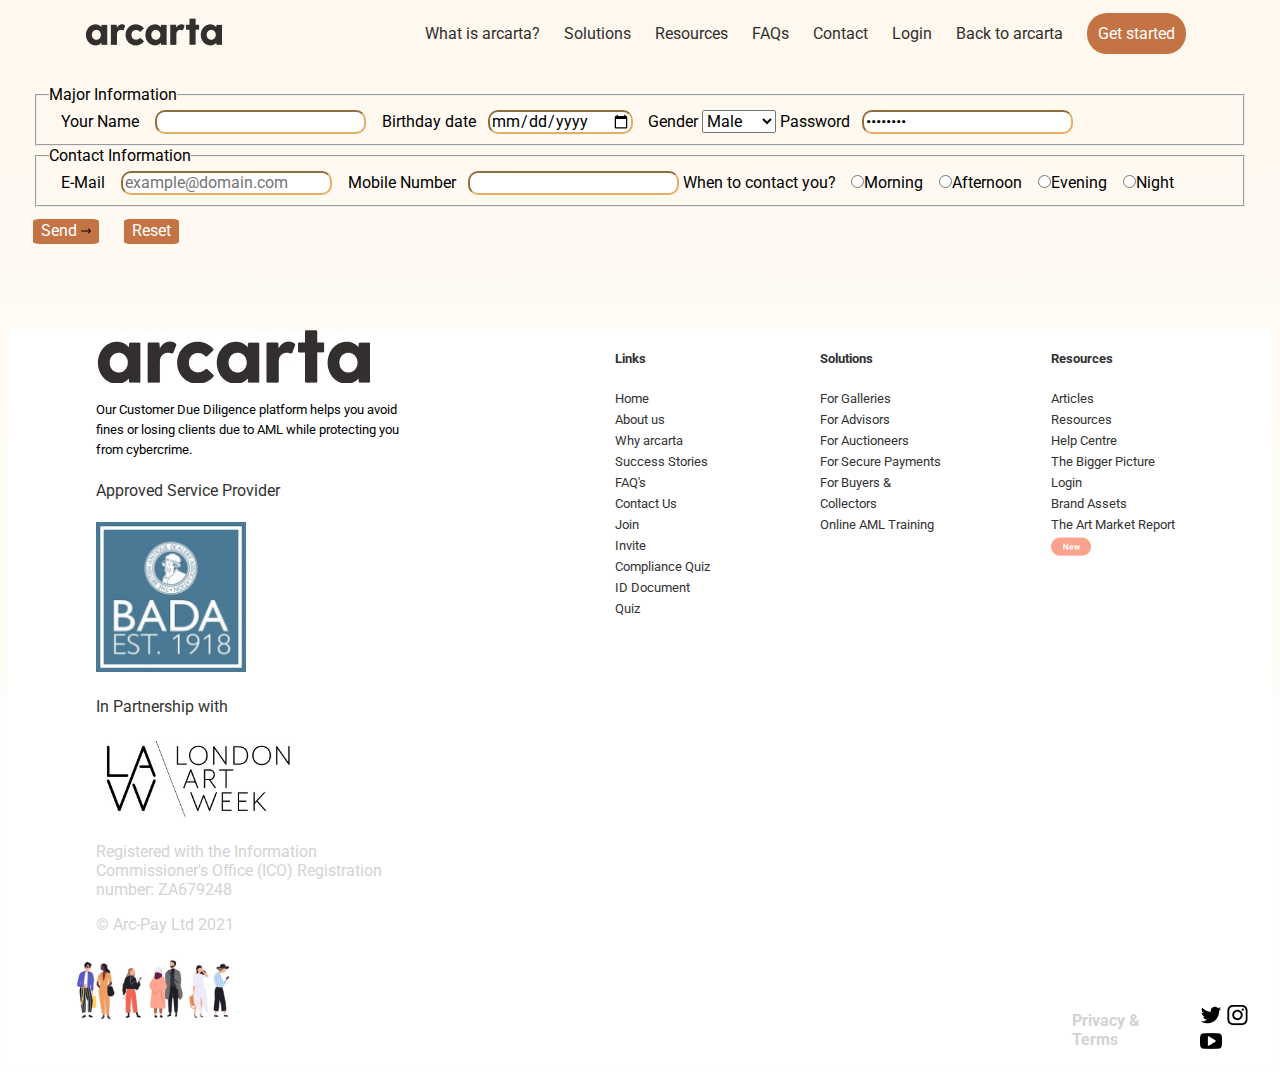
==== form.html @ 87cdc84c "lr7" ====
<!DOCTYPE html>
<html lang="en">

<head>
    <link rel="stylesheet" type="text/css" href="css/normalize.css" />
    <link rel="stylesheet" type="text/css" href="css/style.css" />
    <link rel="stylesheet" type="text/css" href="css/form_style.css" />
    <meta charset="UTF-8">
    <meta http-equiv="X-UA-Compatible" content="IE=edge">
    <meta name="viewport" content="width=device-width, initial-scale=1.0">
    <title>Form</title>
</head>

<body>
    <header class="header_container">
        <a href=""><img src="img/logo.png" alt="" /></a>

        <nav class="header">
            <ul>
                <li><a href="" class="header">What is arcarta?</a></li>
                <li><a href="" class="header">Solutions</a></li>
                <li><a href="" class="header">Resources</a></li>
                <li><a href="" class="header">FAQs</a></li>
                <li><a href="" class="header">Contact</a></li>
                <li><a href="" class="header">Login</a></li>
                <li><a href="index.html" class="header">Back to arcarta</a></li>
                <li>
                    <a href="#" class="get_start">Get started</a>
                </li>
            </ul>
        </nav>
    </header>
    <section>
        <div class="major_inf">
        <form name="contact" method="POST" data-netlify="true">
            <fieldset>
                <legend>Major Information</legend>
                <label> Your Name <input type="text" name="text-field" required></lable>
                    <label>Birthday date<input type="date" name="date" required></label>
                    <label>Gender
                        <select name="Gender" required>
                            <option value="Male">Male</option>
                            <option value="Female">Female</option>
                        </select>
                        <lable for="password">Password<input type="password" name="password" id="password"
                                value="password" required></lable>

            </fieldset>

            <fieldset>
                <legend>Contact Information</legend>
                <label>E-Mail <input type type="email" name="email" placeholder="example@domain.com" required></label>
                <label>Mobile Number<input type="tel" name="tel" required></label>
                <label class="radio_day" > When to contact you?
                    <input type="radio" name="radio" value="1" required>Morning</label>
                <label class="radio_day">
                        <input  type="radio" name="radio" value="2" required>Afternoon</label>
                <label class="radio_day">
                    <input  type="radio" name="radio" value="3" required>Evening</label>
                <label class="radio_day">
                    <input  type="radio" name="radio" value="4" required>Night</label>
            </fieldset>
            <button class="form_button" type="submit" >Send <img src="img/right_arrow.svg" alt="" width="10">
            <button class="form_button" type="reset">Reset</button>
        </form>
    </div>

    </section>
    <footer>
        <div class="big_footer_conteiner">
            <div class="footer_s">
                <a href=""><img src="img/logo.jpg" alt="" /></a>
                <p class="footer_text">
                    Our Customer Due Diligence platform helps you avoid fines or losing
                    clients due to AML while protecting you from cybercrime.
                </p>
                <h4>Approved Service Provider</h4>
                <img src="img/bada.jpg" alt="" width="150" />

                <h4>In Partnership with</h4>
                <img src="img/law.jpg" alt="" width="200" />
                <p class="footer_text_g">
                    Registered with the Information Commissioner's Office (ICO)
                    Registration number: ZA679248
                </p>
                <p class="footer_text_g">© Arc-Pay Ltd 2021</p>
            </div>

            <div class="footer_container">
                <div class="div_footer">
                    <a href="">
                        <h5>Links</h5>
                    </a>
                    <a class="a_text" href="">Home</a> <br />
                    <a class="a_text" href="">About us</a> <br />
                    <a class="a_text" href="">Why arcarta</a> <br />
                    <a class="a_text" href="">Success Stories</a> <br />
                    <a class="a_text" href="">FAQ's</a> <br />
                    <a class="a_text" href="">Contact Us</a> <br />
                    <a class="a_text" href="">Join</a> <br />
                    <a class="a_text" href="">Invite</a> <br />
                    <a class="a_text" href="">Compliance Quiz</a> <br />
                    <a class="a_text" href="">ID Document Quiz</a> <br />
                </div>

                <div class="div_footer">
                    <a href="">
                        <h5>Solutions</h5>
                    </a>
                    <a class="a_text" href="">For Galleries</a> <br />
                    <a class="a_text" href="">For Advisors</a> <br />
                    <a class="a_text" href="">For Auctioneers</a> <br />
                    <a class="a_text" href="">For Secure Payments</a> <br />
                    <a class="a_text" href="">For Buyers & Collectors</a> <br />
                    <a class="a_text" href="">Online AML Training</a> <br />
                </div>

                <div class="div_footer">
                    <a href="">
                        <h5>Resources</h5>
                    </a>
                    <a class="a_text" href="">Articles</a> <br />
                    <a class="a_text" href="">Resources</a> <br />
                    <a class="a_text" href="">Help Centre</a> <br />
                    <a class="a_text" href="">The Bigger Picture</a> <br />
                    <a class="a_text" href="">Login</a> <br />
                    <a class="a_text" href="">Brand Assets</a> <br />
                    <a class="a_text" href="">The Art Market Report</a>
                    <img class="new_footer" src="img/button.png" alt="" width="40" />
                </div>
            </div>
        </div>

        <div class="last_footer">
            <div>
                <img src="img/footer_people.png" alt="" />
            </div>

            <div class="privacy">
                <p>Privacy & Terms</p>
            </div>
            <div class="logos">
                <a href=""><img src="img/twitter.png" alt="" /></a>
                <a href=""><img src="img/inst.png" alt="" /></a>
                <a href=""><img src="img/yt.png" alt="" /></a>
            </div>
        </div>
    </footer>
</body>

</html>
---- css/style.css ----
@import url("https://fonts.googleapis.com/css2?family=Roboto:wght@300&display=swap");
@import url("https://fonts.googleapis.com/css2?family=Roboto:wght@900&display=swap");
@import url("https://fonts.googleapis.com/css2?family=Roboto:wght@400;900&display=swap");

:root {
  --color_header: #322f2e;
  --links_color: #333333;
}
h1 {
  color: var(--color_header);
}
h4 {
  color: var(--links_color);
  font-weight: normal;
}
h5 {
  color: var(--links_color);
}
body {
  background-image: linear-gradient(#fff8ee, white);
  font-family: Roboto;
}
li {
  font-size: 1em;
  font-weight: 400;
  line-height: 20px;
}


.header_container {
  display: flex;
  align-items: center;
  justify-content: space-around;
}
.get_start {
  border: 1px solid transparent; /* Параметры рамки */
  background-color: #c47344;
  width: 130px; /* Ширина кнопки */
  height: 40px; /* Высота */
  padding: 10px;
  border-radius: 20px;
  font-weight: 400;
  color: white;
}

a.get_start:hover{
  background-color:#854622 ;
}
a.button {
  border: 1px solid transparent; /* Параметры рамки */
  background-color: #c47344;
  width: 130px; /* Ширина кнопки */
  height: 40px; /* Высота */
  border-radius: 20px;
  display: flex;
  color: white;
  align-items: center;
  text-align: center;
  position: relative;
  margin: 0 auto;

  justify-content: center;
  font-size: 100;
}
a.button:hover{
  background-color:#854622 ;
}
.button_text {
  color: white;
  font-weight: bold;
}
.rely {
  font-size: 5em;
  text-align: center;
  font-weight: 800;
  margin-top: 1%;
  margin-bottom: auto;
  color: var(--color_header);
  line-height: 1;
}

.rely_text {
  border: 10px black;
  width: 532px;
  height: 99px;
  margin: 0 auto;
  left: 0;
  right: 0;
}

.new {
  display: block;
  margin: auto;
}
 hr{
  border: 1px solid rgba(255, 255, 255, 0.18)
 }
.container {
  margin: 0 auto;
  max-width: 1200px;
  display: flex;
  justify-content: center;
  flex-wrap: wrap;
  gap: 30px;
}

.box {
  box-sizing: border-box;
  margin-top: 20px;
  background-color: #fffaf2;
  box-shadow: #cac9c9 0 0 5px 0;
  width: 496px;
  height: 450px;
  display: flex;
  flex-direction: column;
  align-items: center;
  border-radius: 5px;
  padding: 20px;
}

.box_button {
  border: 3px solid #e1ded9; /* Параметры рамки */
  background-color: transparent;
  width: 152px; /* Ширина кнопки */
  text-align: center;
  border-radius: 20px;
  font-weight: normal;
  font-weight: bold;
  padding: 10px;
  text-decoration: none;
  color: black;
}

a.box_button:hover{
  background-color: #dbcece;
}
.mainpage {
  box-sizing: border-box;
  
 
  
  margin-top: 5%;
  margin-left: 30%;
  margin-right: 30%;
}

.maintext {
  text-align: center;
  font-size: 20px;
  color: var(--color_header);
  margin-top: 30px;
}

.header {
  text-decoration: none;
  color: var(--color_header);
  text-align: right;
  font-weight: 400;
}

.arrow {
  margin-left: 10px;
  
}

a {
  text-decoration: none;
}

li {
  display: inline;
  padding: 10px;
}

.what_is_arcarta {
  color: #c47344;
  font-family: Roboto;
  font-style: normal;
  font-weight: bolder;
  font-size: 16px;
  line-height: 20px;
}
p {
  font-family: Roboto;
}
.card {
  width: 400px;
  height: 360px;
  border: 1px solid #dddddd;
  background-color: #fffaf2;

  font-family: Roboto;
  border-radius: 20px;
  font-style: normal;
  color: #322f2e;
  margin: 10px 20px 50px 10px;
}

.box_text {
  font-family: Roboto;
  font-style: normal;
  font-weight: bold;
  font-size: 2em;
  line-height: 1%;

  color: var(--color_header);
}

.box_text2 {
  font-family: Roboto;
  font-style: normal;
  font-weight: 500;
  font-size: 1em;
  line-height: 28px;
  text-align: center;
  color: var(--color_header);
}
.blue{
  background-image: url(img/blue_rectangle.png);
}
.email {
  box-shadow: 0px 1px 12px rgba(0, 0, 0, 0.1);
  border-color: transparent;
  border-radius: 10px;
  width: 380px;
  border-width: 10px;
 
}
.arrow {
 vertical-align: middle;
}

.article {
  text-align: left;
  font-size: 30px;
}

.maindiv {
  align-items: center;
  text-align: center;
  color: #c47344;
}

.quiz_conteiner {
  margin-top: 167px;
  margin-left: 25%;
  display: flex;
  flex-direction: row;
  justify-content: center;
}
.quiz_card {
  box-sizing: border-box;
  box-shadow: 0 4px 4px;
  border-radius: 10px;
  width: 240px;
  height: 270px;

 
  background-color: #32686f;
  margin-top: 76px;
  color: white;
  margin-top: 50px ;
  padding-left: 20px;
  padding-top: 10px;
  padding-right:20px ;
}

.begin_button{
  color: white;
  text-decoration: none;
}
.quiz_card2 {
  margin-left: 84px;
  margin-right: 200px;
}

.white_arrow{
  vertical-align: middle;
  float: right;
}

.nullone{
color:white;
}

.Compliance{
  font-size: 2em;
  color: white;
  margin-top: 0%;
  font-weight: 400;
}


.quiz_text_h {
  font-size: 3em;
  color: var(--color_header);
  font-weight: bolder;
  margin-top: 1%;
  margin-bottom: 0%;
}

.quiz_text_simple {
  color: var(--color_header);
  font-weight: 500;
  line-height: 33px;
  margin-top: 5%;
}

.art_world_container {
  display: flex;
  justify-content: center;
  background-color: #faf7f3;
  margin-left: 120px;
  margin-right: 120px;
  margin-top: 60px;
  margin-bottom: 146px;
}

.art_world {
  display: flex;
  background-color: #faf7f3;
  border: 10px transparent;
  flex-direction: row;
}

.art_world_text {
  box-sizing: border-box;
  display: flex;
  flex-direction: row;
  flex-direction: column;
  width: 550px;
  margin-top: 50px;
  margin-left: 51px;
  margin-right: 200px;
}


.recieve {
  
  font-weight: bold;
  font-size: 20px;
  color: #322f2e;
}

.big_footer_conteiner {
  display: flex;
  flex-direction: row;
  margin-right: 5%;
  align-items: stretch;
  margin-left: 5%;
}

.footer_s {
  box-sizing: border-box;
  margin-left: 25px;
  margin-right: 82px;

  background-color: white;
  width: 340px;
}

.footer_text {
  font-size: 13px;
  line-height: 20px;
}

.footer_text_g {
  color: #d3d3d3;
}

.footer_container {
  display: flex;
  flex-direction: row;
  
}
.div_footer {
  margin-left: 108px;
  margin-right: auto;
}
.a_text {
  font-size: 13px;
  line-height: 20px;
  color: var(--links_color);
}

.last_footer {
  display: flex;
  flex-direction: row;
  margin-left: 5%;
  align-items: baseline;
}

.privacy {
  margin-left: 840px;
  color: #d3d3d3;
  font-weight: bolder;
}

.logos {
  margin-left: 15px;
}
.new_footer{
vertical-align: middle;
}
footer {
  margin-top: 60px;
  background-color: white;
}
---- css/form_style.css ----
:root{
    --button_color:#c47344;
}
.major_inf{
    padding: 2%;
}


label{
    margin-left:1%;
    
}
input{
    margin-left: 1%;
    border-radius: 10px;
    border-color: rgb(230, 173, 100);
    
}
input:focus{
    border-color: rgb(230, 173, 100);
}
.radio_day{
margin: 0 auto;
}
.form_button{
    padding: 0,5em;
    background-color:var(--button_color) ;
    margin-right: 2%;
    color: white;
    border-color: transparent;
    border-radius:10%;
    margin-top: 1%;
}
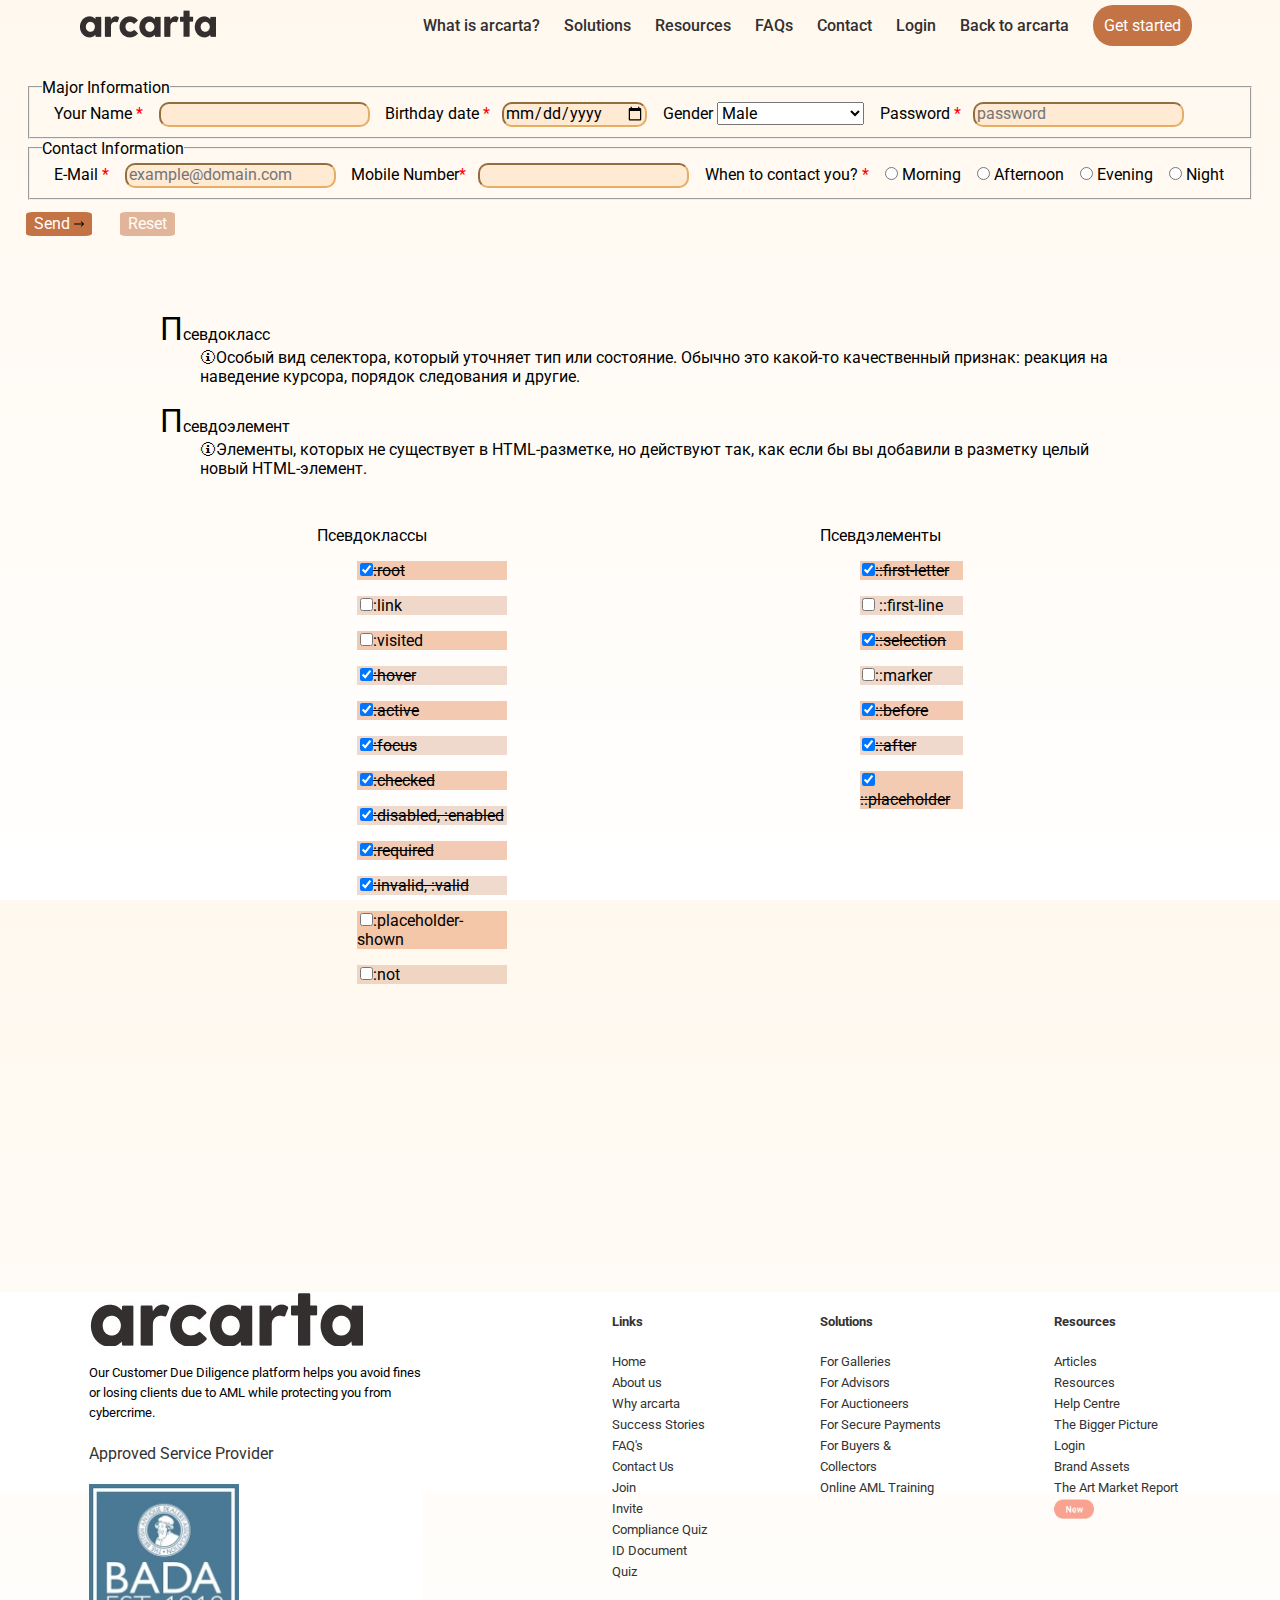
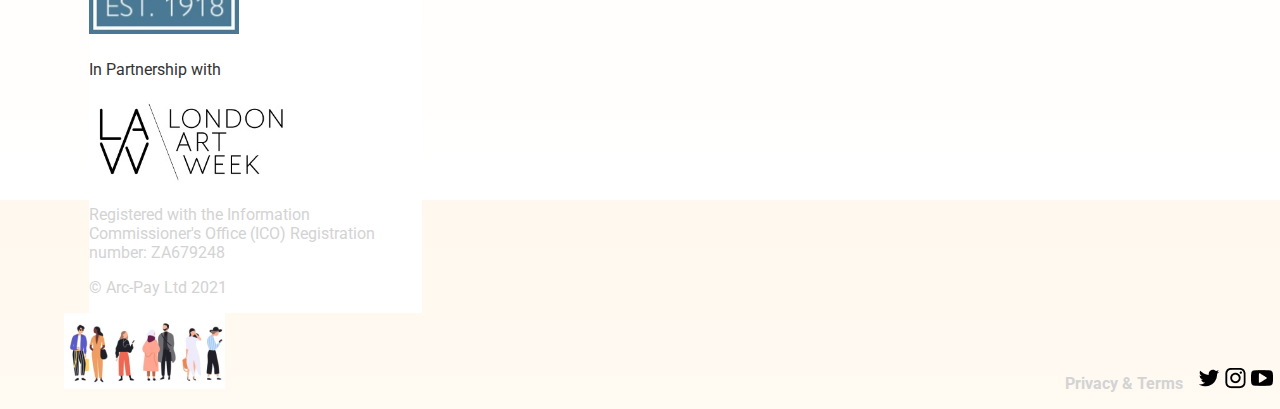
==== commit 139ff3ff: "lr7_8" ====
--- a/form.html
+++ b/form.html
@@ -12,140 +12,261 @@
 </head>
 
 <body>
-    <header class="header_container">
-        <a href=""><img src="img/logo.png" alt="" /></a>
-
-        <nav class="header">
-            <ul>
-                <li><a href="" class="header">What is arcarta?</a></li>
-                <li><a href="" class="header">Solutions</a></li>
-                <li><a href="" class="header">Resources</a></li>
-                <li><a href="" class="header">FAQs</a></li>
-                <li><a href="" class="header">Contact</a></li>
-                <li><a href="" class="header">Login</a></li>
-                <li><a href="index.html" class="header">Back to arcarta</a></li>
-                <li>
-                    <a href="#" class="get_start">Get started</a>
-                </li>
-            </ul>
-        </nav>
-    </header>
-    <section>
-        <div class="major_inf">
-        <form name="contact" method="POST" data-netlify="true">
-            <fieldset>
-                <legend>Major Information</legend>
-                <label> Your Name <input type="text" name="text-field" required></lable>
-                    <label>Birthday date<input type="date" name="date" required></label>
-                    <label>Gender
-                        <select name="Gender" required>
-                            <option value="Male">Male</option>
-                            <option value="Female">Female</option>
-                        </select>
-                        <lable for="password">Password<input type="password" name="password" id="password"
-                                value="password" required></lable>
-
-            </fieldset>
-
-            <fieldset>
-                <legend>Contact Information</legend>
-                <label>E-Mail <input type type="email" name="email" placeholder="example@domain.com" required></label>
-                <label>Mobile Number<input type="tel" name="tel" required></label>
-                <label class="radio_day" > When to contact you?
-                    <input type="radio" name="radio" value="1" required>Morning</label>
-                <label class="radio_day">
-                        <input  type="radio" name="radio" value="2" required>Afternoon</label>
-                <label class="radio_day">
-                    <input  type="radio" name="radio" value="3" required>Evening</label>
-                <label class="radio_day">
-                    <input  type="radio" name="radio" value="4" required>Night</label>
-            </fieldset>
-            <button class="form_button" type="submit" >Send <img src="img/right_arrow.svg" alt="" width="10">
-            <button class="form_button" type="reset">Reset</button>
-        </form>
+    <div class="wrapper">
+        <header class="header_container">
+            <a href=""><img src="img/logo.png" alt="" /></a>
+
+            <nav class="header">
+                <ul>
+                    <li class="li1"><a href="" class="header1">What is arcarta?</a></li>
+                    <li class="li1"><a href="" class="header1">Solutions</a></li>
+                    <li class="li1"><a href="" class="header1">Resources</a></li>
+                    <li class="li1"><a href="" class="header1">FAQs</a></li>
+                    <li class="li1"><a href="" class="header1">Contact</a></li>
+                    <li class="li1"><a href="" class="header1">Login</a></li>
+                    <li class="li1"><a href="index.html" class="header1">Back to arcarta</a></li>
+                    <li class="li1">
+                        <a href="#" class="get_start">Get started</a>
+                    </li>
+                </ul>
+            </nav>
+        </header>
+        <div class="main1">
+            <section>
+                <div class="major_inf">
+                    <form name="contact" method="POST" data-netlify="true">
+                        <fieldset>
+                            <legend>Major Information</legend>
+                            <label> Your Name<span class="star"> *</span> <input type="text" name="text-field"
+                                    required></label>
+                            <label>Birthday date<span class="star"> *</span><input type="date" name="date"
+                                    required></label>
+                            <label>Gender
+                                <select name="Gender">
+
+                                    <option>Male</option>
+                                    <option>Female</option>
+                                    <option>Don`t want to say</option>
+                                </select>
+                            </label>
+                            <label for="password">Password <span class="star"> *</span><input type="password"
+                                    name="password" id="password" placeholder="password" required></lable>
+                        </fieldset>
+
+                        <fieldset>
+                            <legend>Contact Information</legend>
+                            <label>E-Mail<span class="star"> *</span> <input type="email" name="email"
+                                    placeholder="example@domain.com" required></label>
+                            <label>Mobile Number<span class="star">*</span><input type="tel" name="tel"
+                                    required></label>
+                            <label> When to contact you? <span class="star"> *</span>
+                                <input type="radio" name="radio" required> <span
+                                    class="radio_text">Morning</span></label>
+                            <label class="radio_day">
+                                <input type="radio" name="radio" required> <span
+                                    class="radio_text">Afternoon</span></label>
+                            <label class="radio_day">
+                                <input type="radio" name="radio" required> <span
+                                    class="radio_text">Evening</span></label>
+                            <label class="radio_day">
+                                <input type="radio" name="radio" required><span class="radio_text"> Night</span></label>
+                        </fieldset>
+                        <button class="form_button" type="submit">Send <img src="img/right_arrow.svg" alt=""
+                                width="10"></button>
+                        <button class="form_button" type="reset" disabled>Reset</button>
+                    </form>
+                </div>
+            </section>
+
+            <section class="psevdo_box">
+                <form name="class" method="POST" data-netlify="true">
+                    <dl>
+                        <dt class="first-letter">Псевдокласс</dt>
+                        <dd>Особый вид селектора, который уточняет тип или состояние. Обычно это какой-то качественный
+                            признак: реакция на наведение курсора, порядок следования и другие.</dd>
+                        <dt class="first-letter">Псевдоэлемент</dt>
+                        <dd>Элементы, которых не существует в HTML-разметке, но действуют так, как если бы вы добавили в
+                            разметку целый новый HTML-элемент.</dd>
+                    </dl>
+                    <div class="checkbox_container">
+                        <div>
+                            <p> Псевдоклассы</p>
+                            <ul>
+                                <li class="li_check">
+                                    <label class="check--label"><input type="checkbox" class="check_line" checked><span
+                                            class="check_text">:root</span></label>
+                                </li>
+                                <li class="li_check">
+                                    <label class="check--label"><input type="checkbox" class="check_line"><span
+                                            class="check_text">:link</span></label>
+                                </li>
+                                <li class="li_check">
+                                    <label class="check--label"><input type="checkbox" class="check_line"><span
+                                            class="check_text">:visited</span></label>
+                                </li>
+                                <li class="li_check">
+                                    <label class="check--label"><input type="checkbox" class="check_line" checked><span
+                                            class="check_text">:hover</span></label>
+                                </li>
+                                <li class="li_check">
+                                    <label class="check--label"><input type="checkbox" class="check_line" checked><span
+                                            class="check_text">:active</span></label>
+                                </li>
+                                <li class="li_check">
+                                    <label class="check--label"><input type="checkbox" class="check_line" checked><span
+                                            class="check_text">:focus</span></label>
+                                </li>
+                                <li class="li_check">
+                                    <label class="check--label"><input type="checkbox" class="check_line" checked><span
+                                            class="check_text">:checked</span></label>
+                                </li>
+                                <li class="li_check">
+                                    <label class="check--label"><input type="checkbox" class="check_line" checked><span
+                                            class="check_text">:disabled, :enabled</span></label>
+                                </li>
+
+                                <li class="li_check">
+                                    <label class="check--label"><input type="checkbox" class="check_line" checked><span
+                                            class="check_text">:required</span></label>
+                                </li>
+                                <li class="li_check">
+                                    <label class="check--label"><input type="checkbox" class="check_line" checked><span
+                                            class="check_text">:invalid, :valid</span></label>
+                                </li>
+                                <li class="li_check">
+                                    <label class="check--label"><input type="checkbox" class="check_line"><span
+                                            class="check_text">:placeholder-shown</span></label>
+                                </li>
+                                <li class="li_check">
+                                    <label class="check--label"><input type="checkbox" class="check_line"><span
+                                            class="check_text">:not</span></label>
+                                </li>
+
+                            </ul>
+                        </div>
+
+                        <div>
+                            <p> Псевдэлементы</p>
+                            <ul>
+                                <li class="li_check">
+                                    <label class="check--label"><input type="checkbox" class="check_line" checked><span
+                                            class="check_text">::first-letter</span></label>
+                                </li>
+                                <li class="li_check">
+                                    <label class="check--label"><input type="checkbox" class="check_line"> <span
+                                            class="check_text">::first-line</span></label>
+                                </li>
+                                <li class="li_check">
+                                    <label class="check--label"><input type="checkbox" class="check_line" checked><span
+                                            class="check_text">::selection</span></label>
+                                </li>
+                                <li class="li_check">
+                                    <label class="check--label"><input type="checkbox" class="check_line"><span
+                                            class="check_text">::marker</span></label>
+                                </li>
+                                <li class="li_check">
+                                    <label class="check--label"><input type="checkbox" class="check_line" checked><span
+                                            class="check_text">::before</span></label>
+                                </li>
+                                <li class="li_check">
+                                    <label class="check--label"><input type="checkbox" class="check_line" checked><span
+                                            class="check_text">::after</span></label>
+                                </li>
+                                <li class="li_check">
+                                    <label class="check--label"><input type="checkbox" class="check_line" checked><span
+                                            class="check_text">::placeholder</span></label>
+                                </li>
+                            </ul>
+                        </div>
+                    </div>
+                </form>
+            </section>
+            <div class="push"></div>
+        </div>
+
+
+        <footer class="footer_form">
+            <div class="big_footer_conteiner">
+                <div class="footer_s">
+                    <a href=""><img src="img/logo.jpg" alt="" /></a>
+                    <p class="footer_text">
+                        Our Customer Due Diligence platform helps you avoid fines or losing
+                        clients due to AML while protecting you from cybercrime.
+                    </p>
+                    <h4>Approved Service Provider</h4>
+                    <img src="img/bada.jpg" alt="" width="150" />
+
+                    <h4>In Partnership with</h4>
+                    <img src="img/law.jpg" alt="" width="200" />
+                    <p class="footer_text_g">
+                        Registered with the Information Commissioner's Office (ICO)
+                        Registration number: ZA679248
+                    </p>
+                    <p class="footer_text_g">© Arc-Pay Ltd 2021</p>
+                </div>
+
+                <div class="footer_container">
+                    <div class="div_footer">
+                        <a href="">
+                            <h5>Links</h5>
+                        </a>
+                        <a class="a_text" href="">Home</a> <br />
+                        <a class="a_text" href="">About us</a> <br />
+                        <a class="a_text" href="">Why arcarta</a> <br />
+                        <a class="a_text" href="">Success Stories</a> <br />
+                        <a class="a_text" href="">FAQ's</a> <br />
+                        <a class="a_text" href="">Contact Us</a> <br />
+                        <a class="a_text" href="">Join</a> <br />
+                        <a class="a_text" href="">Invite</a> <br />
+                        <a class="a_text" href="">Compliance Quiz</a> <br />
+                        <a class="a_text" href="">ID Document Quiz</a> <br />
+                    </div>
+
+                    <div class="div_footer">
+                        <a href="">
+                            <h5>Solutions</h5>
+                        </a>
+                        <a class="a_text" href="">For Galleries</a> <br />
+                        <a class="a_text" href="">For Advisors</a> <br />
+                        <a class="a_text" href="">For Auctioneers</a> <br />
+                        <a class="a_text" href="">For Secure Payments</a> <br />
+                        <a class="a_text" href="">For Buyers & Collectors</a> <br />
+                        <a class="a_text" href="">Online AML Training</a> <br />
+                    </div>
+
+                    <div class="div_footer">
+                        <a href="">
+                            <h5>Resources</h5>
+                        </a>
+                        <a class="a_text" href="">Articles</a> <br />
+                        <a class="a_text" href="">Resources</a> <br />
+                        <a class="a_text" href="">Help Centre</a> <br />
+                        <a class="a_text" href="">The Bigger Picture</a> <br />
+                        <a class="a_text" href="">Login</a> <br />
+                        <a class="a_text" href="">Brand Assets</a> <br />
+                        <a class="a_text" href="">The Art Market Report</a>
+                        <img class="new_footer" src="img/button.png" alt="" width="40" />
+                    </div>
+                </div>
+            </div>
+
+            <div class="last_footer">
+                <div>
+                    <img src="img/footer_people.png" alt="" />
+                </div>
+
+                <div class="privacy">
+                    <p>Privacy & Terms</p>
+                </div>
+                <div class="logos">
+                    <a href=""><img src="img/twitter.png" alt="" /></a>
+                    <a href=""><img src="img/inst.png" alt="" /></a>
+                    <a href=""><img src="img/yt.png" alt="" /></a>
+                </div>
+            </div>
+        </footer>
     </div>
 
-    </section>
-    <footer>
-        <div class="big_footer_conteiner">
-            <div class="footer_s">
-                <a href=""><img src="img/logo.jpg" alt="" /></a>
-                <p class="footer_text">
-                    Our Customer Due Diligence platform helps you avoid fines or losing
-                    clients due to AML while protecting you from cybercrime.
-                </p>
-                <h4>Approved Service Provider</h4>
-                <img src="img/bada.jpg" alt="" width="150" />
-
-                <h4>In Partnership with</h4>
-                <img src="img/law.jpg" alt="" width="200" />
-                <p class="footer_text_g">
-                    Registered with the Information Commissioner's Office (ICO)
-                    Registration number: ZA679248
-                </p>
-                <p class="footer_text_g">© Arc-Pay Ltd 2021</p>
-            </div>
-
-            <div class="footer_container">
-                <div class="div_footer">
-                    <a href="">
-                        <h5>Links</h5>
-                    </a>
-                    <a class="a_text" href="">Home</a> <br />
-                    <a class="a_text" href="">About us</a> <br />
-                    <a class="a_text" href="">Why arcarta</a> <br />
-                    <a class="a_text" href="">Success Stories</a> <br />
-                    <a class="a_text" href="">FAQ's</a> <br />
-                    <a class="a_text" href="">Contact Us</a> <br />
-                    <a class="a_text" href="">Join</a> <br />
-                    <a class="a_text" href="">Invite</a> <br />
-                    <a class="a_text" href="">Compliance Quiz</a> <br />
-                    <a class="a_text" href="">ID Document Quiz</a> <br />
-                </div>
-
-                <div class="div_footer">
-                    <a href="">
-                        <h5>Solutions</h5>
-                    </a>
-                    <a class="a_text" href="">For Galleries</a> <br />
-                    <a class="a_text" href="">For Advisors</a> <br />
-                    <a class="a_text" href="">For Auctioneers</a> <br />
-                    <a class="a_text" href="">For Secure Payments</a> <br />
-                    <a class="a_text" href="">For Buyers & Collectors</a> <br />
-                    <a class="a_text" href="">Online AML Training</a> <br />
-                </div>
-
-                <div class="div_footer">
-                    <a href="">
-                        <h5>Resources</h5>
-                    </a>
-                    <a class="a_text" href="">Articles</a> <br />
-                    <a class="a_text" href="">Resources</a> <br />
-                    <a class="a_text" href="">Help Centre</a> <br />
-                    <a class="a_text" href="">The Bigger Picture</a> <br />
-                    <a class="a_text" href="">Login</a> <br />
-                    <a class="a_text" href="">Brand Assets</a> <br />
-                    <a class="a_text" href="">The Art Market Report</a>
-                    <img class="new_footer" src="img/button.png" alt="" width="40" />
-                </div>
-            </div>
-        </div>
-
-        <div class="last_footer">
-            <div>
-                <img src="img/footer_people.png" alt="" />
-            </div>
-
-            <div class="privacy">
-                <p>Privacy & Terms</p>
-            </div>
-            <div class="logos">
-                <a href=""><img src="img/twitter.png" alt="" /></a>
-                <a href=""><img src="img/inst.png" alt="" /></a>
-                <a href=""><img src="img/yt.png" alt="" /></a>
-            </div>
-        </div>
-    </footer>
 </body>
 
 </html>--- a/css/style.css
+++ b/css/style.css
@@ -5,7 +5,59 @@
 :root {
   --color_header: #322f2e;
   --links_color: #333333;
-}
+  --selection: #db9676e3;
+  --selection_image: #ebc2b2b7;
+}
+
+a::selection {
+  background-color: var(--selection);
+}
+body::selection {
+  background-color: var(--selection);
+}
+footer::selection {
+  background-color: var(--selection);
+}
+a::selection {
+  background-color: var(--selection);
+}
+div::selection {
+  background-color: var(--selection);
+}
+p::selection {
+  background-color: var(--selection);
+}
+h1::selection {
+  background-color: var(--selection);
+}
+h2::selection {
+  background-color: var(--selection);
+}
+h3::selection {
+  background-color: var(--selection);
+}
+h4::selection {
+  background-color: var(--selection);
+}
+h5::selection {
+  background-color: var(--selection);
+}
+img::selection {
+  background-color: var(--selection_image);
+}
+input::selection {
+  background-color: var(--selection);
+}
+br::selection {
+  background-color: var(--selection);
+}
+ul::selection {
+  background-color: var(--selection);
+}
+form::selection {
+  background-color: var(--selection);
+}
+
 h1 {
   color: var(--color_header);
 }
@@ -20,12 +72,13 @@
   background-image: linear-gradient(#fff8ee, white);
   font-family: Roboto;
 }
-li {
+.li1 {
   font-size: 1em;
   font-weight: 400;
   line-height: 20px;
-}
-
+  display: inline;
+  padding: 10px;
+}
 
 .header_container {
   display: flex;
@@ -43,8 +96,8 @@
   color: white;
 }
 
-a.get_start:hover{
-  background-color:#854622 ;
+a.get_start:hover {
+  background-color: #854622;
 }
 a.button {
   border: 1px solid transparent; /* Параметры рамки */
@@ -62,8 +115,8 @@
   justify-content: center;
   font-size: 100;
 }
-a.button:hover{
-  background-color:#854622 ;
+a.button:hover {
+  background-color: #854622;
 }
 .button_text {
   color: white;
@@ -92,9 +145,9 @@
   display: block;
   margin: auto;
 }
- hr{
-  border: 1px solid rgba(255, 255, 255, 0.18)
- }
+hr {
+  border: 1px solid rgba(255, 255, 255, 0.18);
+}
 .container {
   margin: 0 auto;
   max-width: 1200px;
@@ -131,14 +184,16 @@
   color: black;
 }
 
-a.box_button:hover{
+a.box_button:active {
+  box-shadow: 5px 5px 10px rgba(0, 0, 0, 0.438);
+}
+
+a.box_button:hover {
   background-color: #dbcece;
 }
 .mainpage {
   box-sizing: border-box;
-  
- 
-  
+
   margin-top: 5%;
   margin-left: 30%;
   margin-right: 30%;
@@ -151,25 +206,35 @@
   margin-top: 30px;
 }
 
-.header {
+.nav-list__item {
+  flex-grow: 1;
+  flex-shrink: 1;
+}
+.header1 {
   text-decoration: none;
   color: var(--color_header);
   text-align: right;
-  font-weight: 400;
-}
-
+  font-weight: 500;
+
+  padding: 0.5em 0;
+}
+
+a.header1:hover {
+  color: #ca5c1d;
+}
 .arrow {
   margin-left: 10px;
-  
 }
 
 a {
   text-decoration: none;
 }
 
-li {
-  display: inline;
-  padding: 10px;
+input.email:hover {
+  background-color: #c4f3ff4f;
+}
+input.email:focus {
+  outline: 0.15em solid #50aab68a;
 }
 
 .what_is_arcarta {
@@ -215,7 +280,7 @@
   text-align: center;
   color: var(--color_header);
 }
-.blue{
+.blue {
   background-image: url(img/blue_rectangle.png);
 }
 .email {
@@ -224,10 +289,9 @@
   border-radius: 10px;
   width: 380px;
   border-width: 10px;
- 
 }
 .arrow {
- vertical-align: middle;
+  vertical-align: middle;
 }
 
 .article {
@@ -255,17 +319,16 @@
   width: 240px;
   height: 270px;
 
- 
   background-color: #32686f;
   margin-top: 76px;
   color: white;
-  margin-top: 50px ;
+  margin-top: 50px;
   padding-left: 20px;
   padding-top: 10px;
-  padding-right:20px ;
-}
-
-.begin_button{
+  padding-right: 20px;
+}
+
+.begin_button {
   color: white;
   text-decoration: none;
 }
@@ -274,22 +337,21 @@
   margin-right: 200px;
 }
 
-.white_arrow{
+.white_arrow {
   vertical-align: middle;
   float: right;
 }
 
-.nullone{
-color:white;
-}
-
-.Compliance{
+.nullone {
+  color: white;
+}
+
+.Compliance {
   font-size: 2em;
   color: white;
   margin-top: 0%;
   font-weight: 400;
 }
-
 
 .quiz_text_h {
   font-size: 3em;
@@ -334,9 +396,7 @@
   margin-right: 200px;
 }
 
-
 .recieve {
-  
   font-weight: bold;
   font-size: 20px;
   color: #322f2e;
@@ -371,7 +431,6 @@
 .footer_container {
   display: flex;
   flex-direction: row;
-  
 }
 .div_footer {
   margin-left: 108px;
@@ -383,6 +442,9 @@
   color: var(--links_color);
 }
 
+a.a_text:hover {
+  color: var(--selection);
+}
 .last_footer {
   display: flex;
   flex-direction: row;
@@ -399,12 +461,10 @@
 .logos {
   margin-left: 15px;
 }
-.new_footer{
-vertical-align: middle;
+.new_footer {
+  vertical-align: middle;
 }
 footer {
   margin-top: 60px;
   background-color: white;
 }
-
-
--- a/css/form_style.css
+++ b/css/form_style.css
@@ -1,33 +1,132 @@
-:root{
-    --button_color:#c47344;
+@import url("https://fonts.googleapis.com/css2?family=Roboto:wght@300&display=swap");
+@import url("https://fonts.googleapis.com/css2?family=Roboto:wght@900&display=swap");
+@import url("https://fonts.googleapis.com/css2?family=Roboto:wght@400;900&display=swap");
+
+:root {
+  --button_color: #c47344;
+  --selection: #db9676e3;
 }
-.major_inf{
-    padding: 2%;
+.major_inf {
+  padding: 2%;
+}
+fieldset::selection {
+  background-color: var(--selection);
+}
+legend::selection {
+  background-color: var(--selection);
+}
+label::selection {
+  background-color: var(--selection);
+}
+option::selection {
+  background-color: var(--selection);
+}
+select::selection {
+  background-color: var(--selection);
+}
+button::selection {
+  background-color: var(--selection);
+}
+label {
+  margin-left: 1%;
+}
+input {
+  margin-left: 1%;
+  border-radius: 10px;
+  border-color: rgb(230, 173, 100);
+}
+input:focus {
+  outline: 0.15em solid #c473448f;
+}
+label:hover {
+  background-color: #c473441e;
+}
+.radio_day {
+  margin: 0 auto;
+}
+.form_button {
+  padding: 0, 5em;
+  background-color: var(--button_color);
+  margin-right: 2%;
+  color: white;
+  border-color: transparent;
+  border-radius: 10%;
+  margin-top: 1%;
+}
+button.form_button:disabled {
+  opacity: 0.5;
+}
+input:hover {
+  background-color: #c4734411;
 }
 
+button.form_button:hover {
+  background-color: #834b2a;
+}
+button.form_button:active {
+  box-shadow: 5px 5px 10px #834b2a;
+}
+input[type="radio"]:checked ~ .radio_text {
+  color: #802f00;
+  font-weight: 600;
+  text-shadow: 5px 3px 5px #c78b5a;
+}
+input.required:after {
+  color: red;
+  content: " *";
+}
+.star {
+  color: red;
+}
+input:invalid {
+  background-color: #ffd9b57c;
+}
+dt {
+  margin-top: 1em;
+}
+.first-letter::first-letter {
+  font-size: 2em;
+}
+dd:before {
+  content: "\1F6C8 ";
+}
+.li_check {
+  display: flow-root;
+  margin-bottom: 1em;
+}
+.checkbox_container {
+  display: flex;
+  flex-direction: row;
+  justify-content: space-around;
+  margin-top: 2em;
+}
 
-label{
-    margin-left:1%;
-    
+.check_line:checked + .check_text {
+  text-decoration: line-through;
 }
-input{
-    margin-left: 1%;
-    border-radius: 10px;
-    border-color: rgb(230, 173, 100);
-    
+.li_check:nth-child(2n) {
+  background-color: #c781594b;
 }
-input:focus{
-    border-color: rgb(230, 173, 100);
+.li_check:nth-child(2n + 1) {
+  background-color: #d64f004b;
 }
-.radio_day{
-margin: 0 auto;
+.psevdo_box {
+  padding: 2em;
+  margin-right: 10%;
+  margin-left: 10%;
+
 }
-.form_button{
-    padding: 0,5em;
-    background-color:var(--button_color) ;
-    margin-right: 2%;
-    color: white;
-    border-color: transparent;
-    border-radius:10%;
-    margin-top: 1%;
-}
+html, body {
+    height: 100%;
+    margin: 0;
+   }
+   .wrapper {
+    min-height: 100%;
+    /* Равно высоте подвала, */
+    /* но с учётом margin-bottom у последнего дочернего элемента */
+    margin-bottom: -50px;
+   }
+   .footer_form,
+   .push {
+    height: 200px;
+   }